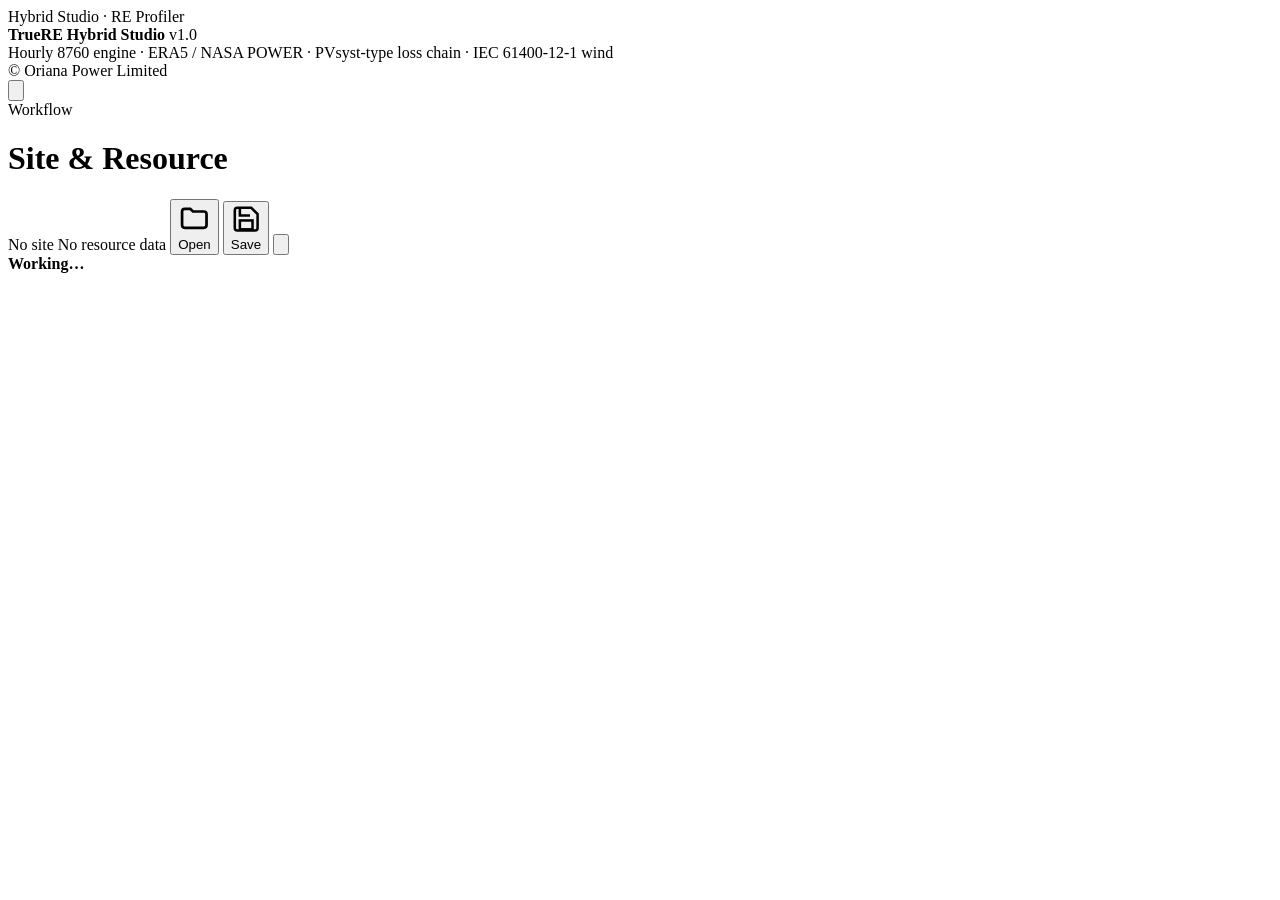
==== app/src/index.html @ d366f19b "Add TrueRE Hybrid Studio single-file RE profiling and green ammonia simulation app - Location-based " ====
<!doctype html>
<html lang="en">
<head>
<meta charset="utf-8">
<meta name="viewport" content="width=device-width,initial-scale=1">
<title>TrueRE Hybrid Studio</title>
<meta name="description" content="Oriana Power TrueRE Hybrid Studio — site-specific solar PV and wind energy profiling with hourly green hydrogen / ammonia plant simulation and screening economics.">
<link rel="preconnect" href="https://fonts.googleapis.com"><link rel="preconnect" href="https://fonts.gstatic.com" crossorigin>
<link href="https://fonts.googleapis.com/css2?family=Inter:wght@400;500;600;700;800&display=swap" rel="stylesheet">
<style>/*@@LEAFLET_CSS@@*/</style>
<style>/*@@STYLES@@*/</style>
</head>
<body>
<div class="app">
  <aside class="side" id="side">
    <div class="brand" title="TrueRE — Oriana Power Limited"><!--@@LOGO@@--></div>
    <div class="prod">Hybrid Studio · RE Profiler</div>
    <nav class="nav" id="nav"></nav>
    <div class="sep"></div>
    <div class="foot"><b>TrueRE Hybrid Studio</b> v1.0<br>Hourly 8760 engine · ERA5 / NASA POWER · PVsyst-type loss chain · IEC 61400-12-1 wind<br>© Oriana Power Limited</div>
  </aside>
  <main class="main">
    <header class="top">
      <button class="btn iconbtn menu-btn" id="menuBtn" aria-label="Menu"><svg viewBox="0 0 24 24" fill="none" stroke="currentColor" stroke-width="2"><path d="M3 6h18M3 12h18M3 18h18"/></svg></button>
      <div>
        <div class="crumb" id="crumb">Workflow</div>
        <h1 id="pageTitle">Site &amp; Resource</h1>
      </div>
      <div class="grow"></div>
      <span class="chip" id="chipSite"><span class="dot"></span><span>No site</span></span>
      <span class="chip" id="chipData"><span class="dot"></span><span>No resource data</span></span>
      <button class="btn sm" id="btnOpen" title="Open project (.json)"><svg viewBox="0 0 24 24" fill="none" stroke="currentColor" stroke-width="2"><path d="M3 7a2 2 0 0 1 2-2h4l2 2h8a2 2 0 0 1 2 2v8a2 2 0 0 1-2 2H5a2 2 0 0 1-2-2z"/></svg><span class="bl">Open</span></button>
      <button class="btn sm" id="btnSave" title="Save project (.json)"><svg viewBox="0 0 24 24" fill="none" stroke="currentColor" stroke-width="2"><path d="M5 3h11l5 5v11a2 2 0 0 1-2 2H5a2 2 0 0 1-2-2V5a2 2 0 0 1 2-2z"/><path d="M7 3v6h8"/><rect x="7" y="13" width="10" height="7"/></svg><span class="bl">Save</span></button>
      <button class="btn sm iconbtn" id="btnTheme" title="Toggle light / dark"><svg viewBox="0 0 24 24" fill="none" stroke="currentColor" stroke-width="2"><path d="M21 12.8A9 9 0 1 1 11.2 3a7 7 0 0 0 9.8 9.8z"/></svg></button>
      <input type="file" id="fileProject" accept=".json" hidden>
    </header>
    <div class="content" id="content">
      <section class="page" id="page-site"></section>
      <section class="page" id="page-pv"></section>
      <section class="page" id="page-wind"></section>
      <section class="page" id="page-profile"></section>
      <section class="page" id="page-plant"></section>
      <section class="page" id="page-econ"></section>
      <section class="page" id="page-explore"></section>
      <section class="page" id="page-docs"></section>
    </div>
  </main>
</div>
<div class="busy" id="busy"><div class="box"><span class="spinner"></span><b id="busyMsg">Working…</b><div class="progress mt"><i id="busyBar"></i></div><div class="log mt" id="busyLog"></div></div></div>
<div class="toast" id="toast"></div>
<script>/*@@LIBS@@*/</script>
<script>/*@@SAMPLE@@*/</script>
<script>/*@@ENGINE_RE@@*/</script>
<script>/*@@ENGINE_PLANT@@*/</script>
<script>/*@@UI@@*/</script>
</body>
</html>
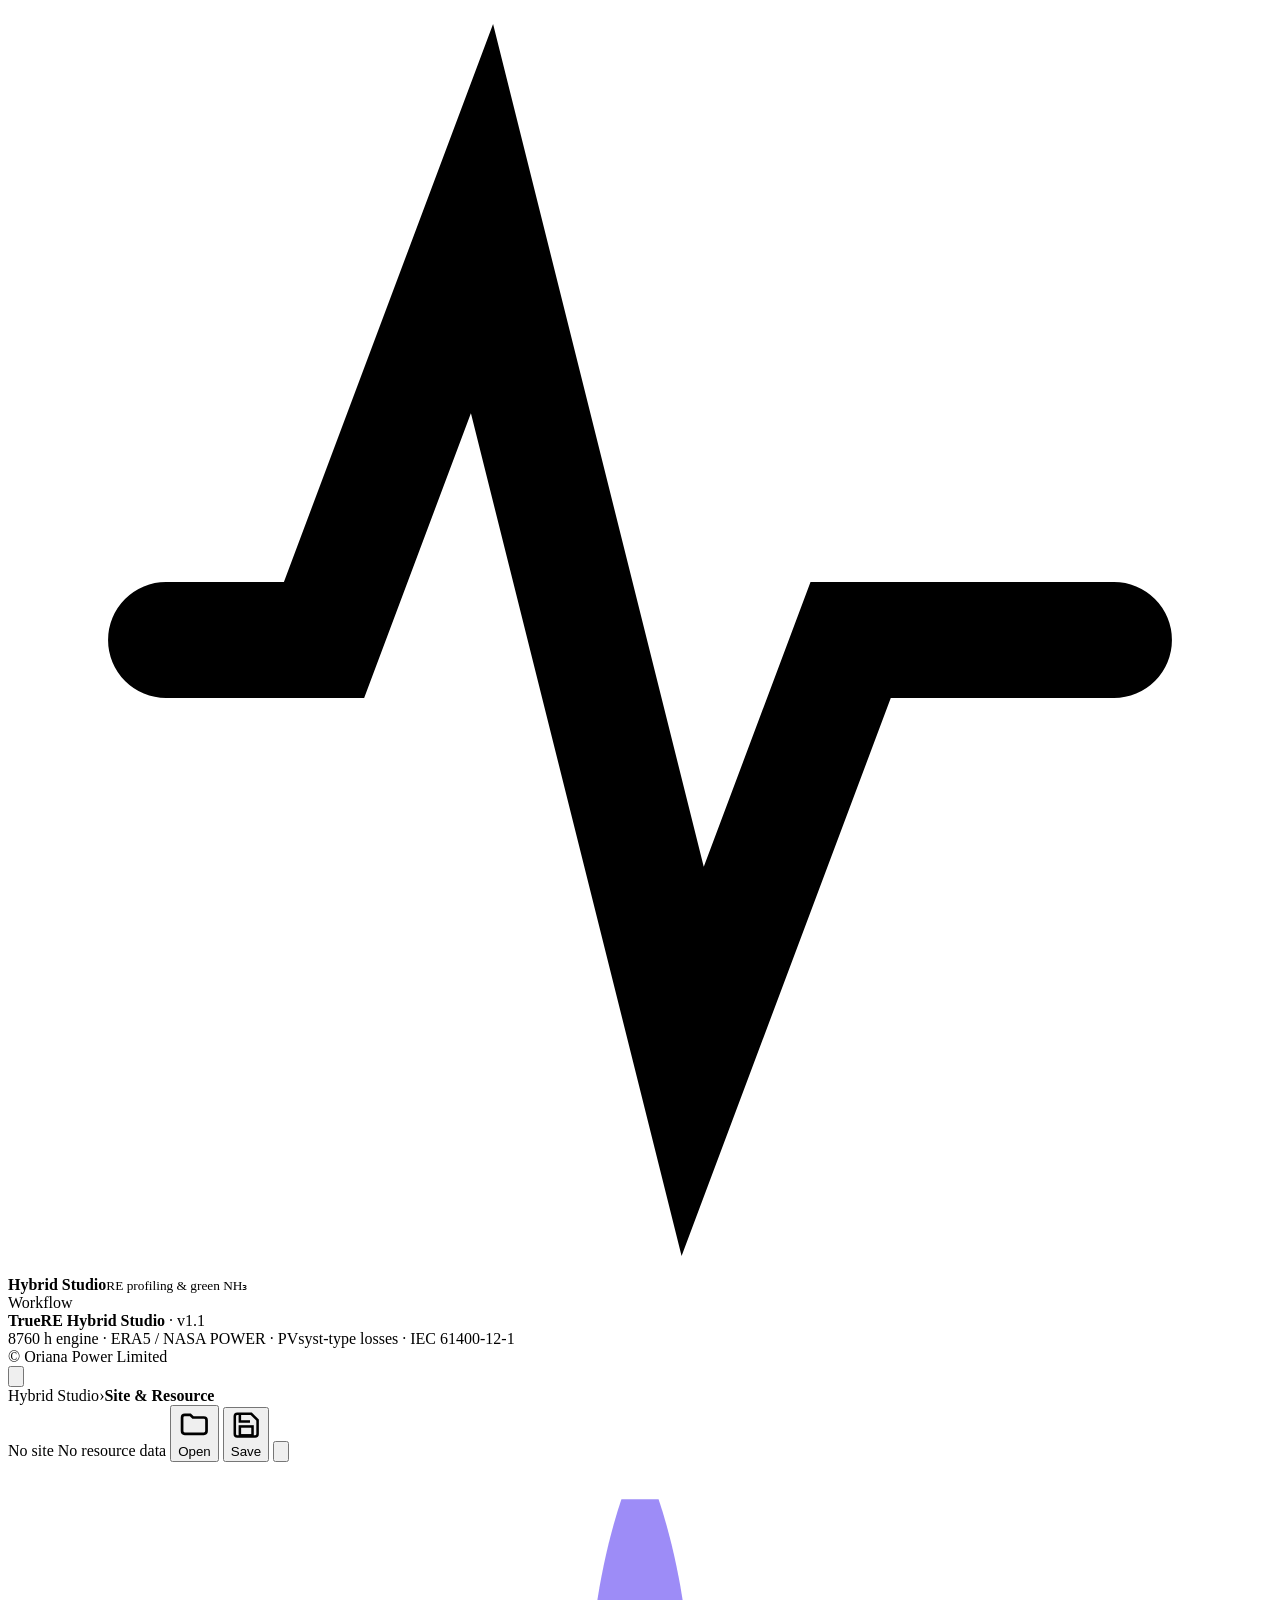
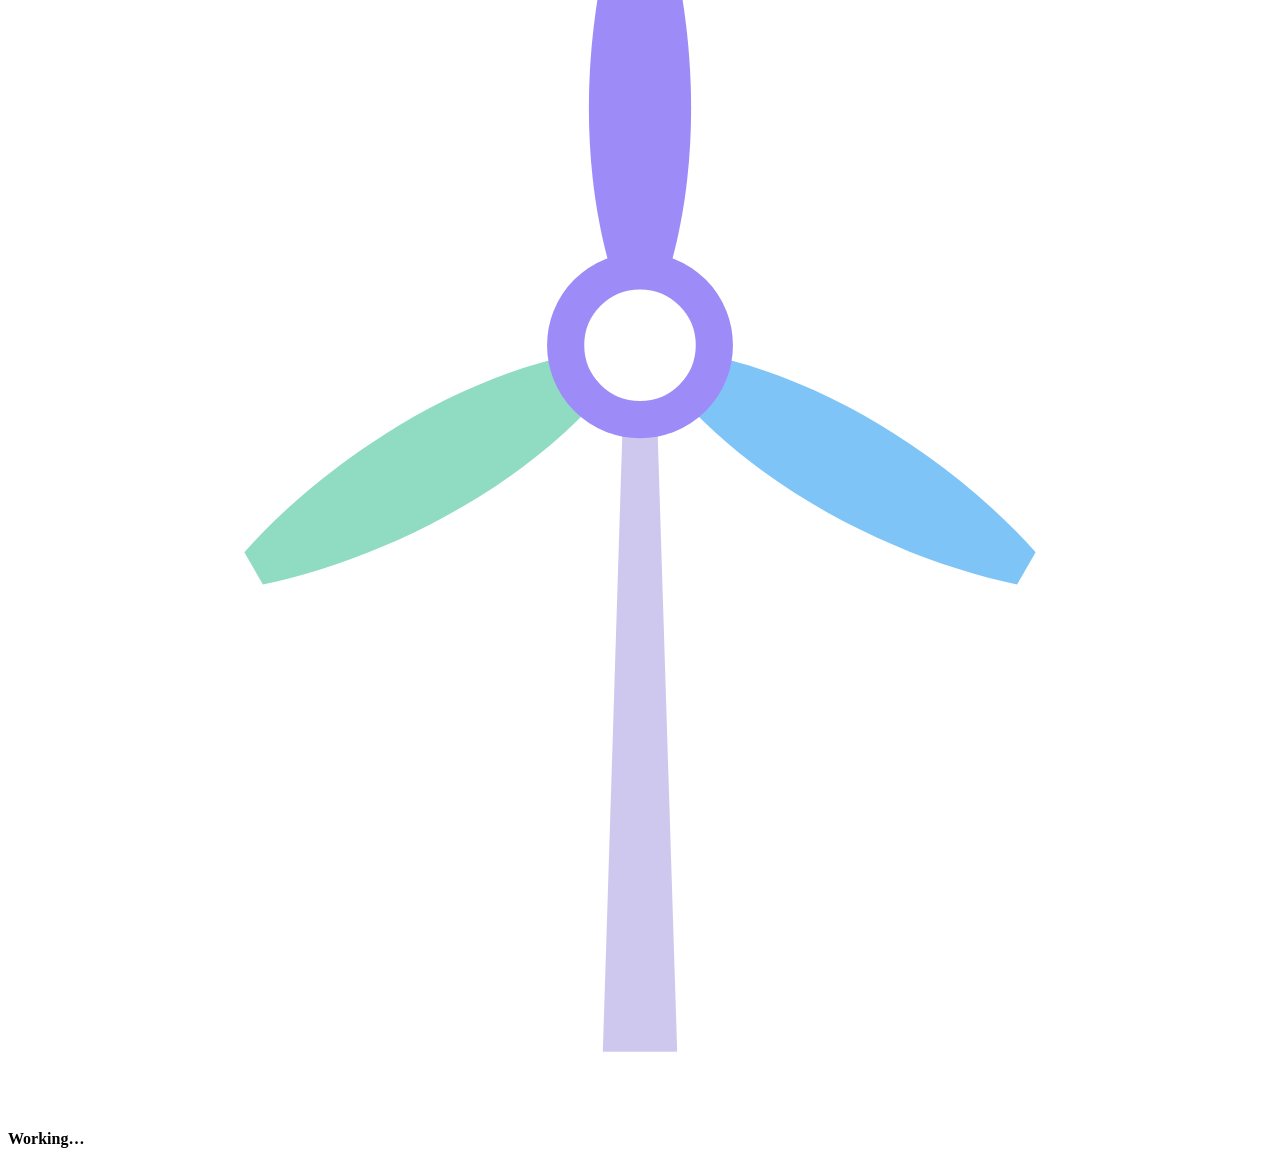
==== commit cf7e6eda: "Redesign UI with pastel design system, animated plant illustrations and field icons - New pastel cal" ====
--- a/app/src/index.html
+++ b/app/src/index.html
@@ -6,26 +6,23 @@
 <title>TrueRE Hybrid Studio</title>
 <meta name="description" content="Oriana Power TrueRE Hybrid Studio — site-specific solar PV and wind energy profiling with hourly green hydrogen / ammonia plant simulation and screening economics.">
 <link rel="preconnect" href="https://fonts.googleapis.com"><link rel="preconnect" href="https://fonts.gstatic.com" crossorigin>
-<link href="https://fonts.googleapis.com/css2?family=Inter:wght@400;500;600;700;800&display=swap" rel="stylesheet">
+<link href="https://fonts.googleapis.com/css2?family=Inter:wght@400;500;600;700&family=Plus+Jakarta+Sans:wght@500;600;700;800&display=swap" rel="stylesheet">
 <style>/*@@LEAFLET_CSS@@*/</style>
 <style>/*@@STYLES@@*/</style>
 </head>
 <body>
 <div class="app">
-  <aside class="side" id="side">
+  <aside class="side" id="side"><div class="side-in">
     <div class="brand" title="TrueRE — Oriana Power Limited"><!--@@LOGO@@--></div>
-    <div class="prod">Hybrid Studio · RE Profiler</div>
+    <div class="prod"><span class="pi"><svg viewBox="0 0 24 24" fill="none" stroke="currentColor" stroke-width="2.2" stroke-linecap="round"><path d="M3 12h3l3-8 4 16 3-8h5"/></svg></span><span><b>Hybrid Studio</b><small>RE profiling &amp; green NH₃</small></span></div>
+    <div class="navlab">Workflow</div>
     <nav class="nav" id="nav"></nav>
-    <div class="sep"></div>
-    <div class="foot"><b>TrueRE Hybrid Studio</b> v1.0<br>Hourly 8760 engine · ERA5 / NASA POWER · PVsyst-type loss chain · IEC 61400-12-1 wind<br>© Oriana Power Limited</div>
-  </aside>
+    <div class="foot"><b>TrueRE Hybrid Studio</b> · v1.1<br>8760 h engine · ERA5 / NASA POWER · PVsyst-type losses · IEC 61400-12-1<br>© Oriana Power Limited</div>
+  </div></aside>
   <main class="main">
     <header class="top">
       <button class="btn iconbtn menu-btn" id="menuBtn" aria-label="Menu"><svg viewBox="0 0 24 24" fill="none" stroke="currentColor" stroke-width="2"><path d="M3 6h18M3 12h18M3 18h18"/></svg></button>
-      <div>
-        <div class="crumb" id="crumb">Workflow</div>
-        <h1 id="pageTitle">Site &amp; Resource</h1>
-      </div>
+      <div class="crumb"><span>Hybrid Studio</span><span>›</span><b id="pageTitle">Site &amp; Resource</b><span id="crumb" hidden></span></div>
       <div class="grow"></div>
       <span class="chip" id="chipSite"><span class="dot"></span><span>No site</span></span>
       <span class="chip" id="chipData"><span class="dot"></span><span>No resource data</span></span>
@@ -35,6 +32,7 @@
       <input type="file" id="fileProject" accept=".json" hidden>
     </header>
     <div class="content" id="content">
+      <div id="phero"></div>
       <section class="page" id="page-site"></section>
       <section class="page" id="page-pv"></section>
       <section class="page" id="page-wind"></section>
@@ -46,12 +44,13 @@
     </div>
   </main>
 </div>
-<div class="busy" id="busy"><div class="box"><span class="spinner"></span><b id="busyMsg">Working…</b><div class="progress mt"><i id="busyBar"></i></div><div class="log mt" id="busyLog"></div></div></div>
+<div class="busy" id="busy"><div class="box"><svg class="mini" viewBox="0 0 34 34"><path d="M16,32 L16.6,13 L17.4,13 L18,32Z" fill="#CFC8EE"/><g class="rotor"><path d="M17,13 C19,9 18.5,4 17.5,1 L16.5,1 C15.5,4 15,9 17,13Z" fill="#9D8CF7"/><path d="M17,13 C19,9 18.5,4 17.5,1 L16.5,1 C15.5,4 15,9 17,13Z" fill="#7FC4F7" transform="rotate(120 17 13)"/><path d="M17,13 C19,9 18.5,4 17.5,1 L16.5,1 C15.5,4 15,9 17,13Z" fill="#8FDCC3" transform="rotate(240 17 13)"/></g><circle cx="17" cy="13" r="2" fill="#fff" stroke="#9D8CF7"/></svg><b id="busyMsg">Working…</b><div class="progress mt"><i id="busyBar"></i></div><div class="log mt" id="busyLog"></div></div></div>
 <div class="toast" id="toast"></div>
 <script>/*@@LIBS@@*/</script>
 <script>/*@@SAMPLE@@*/</script>
 <script>/*@@ENGINE_RE@@*/</script>
 <script>/*@@ENGINE_PLANT@@*/</script>
+<script>/*@@SCENE@@*/</script>
 <script>/*@@UI@@*/</script>
 </body>
 </html>
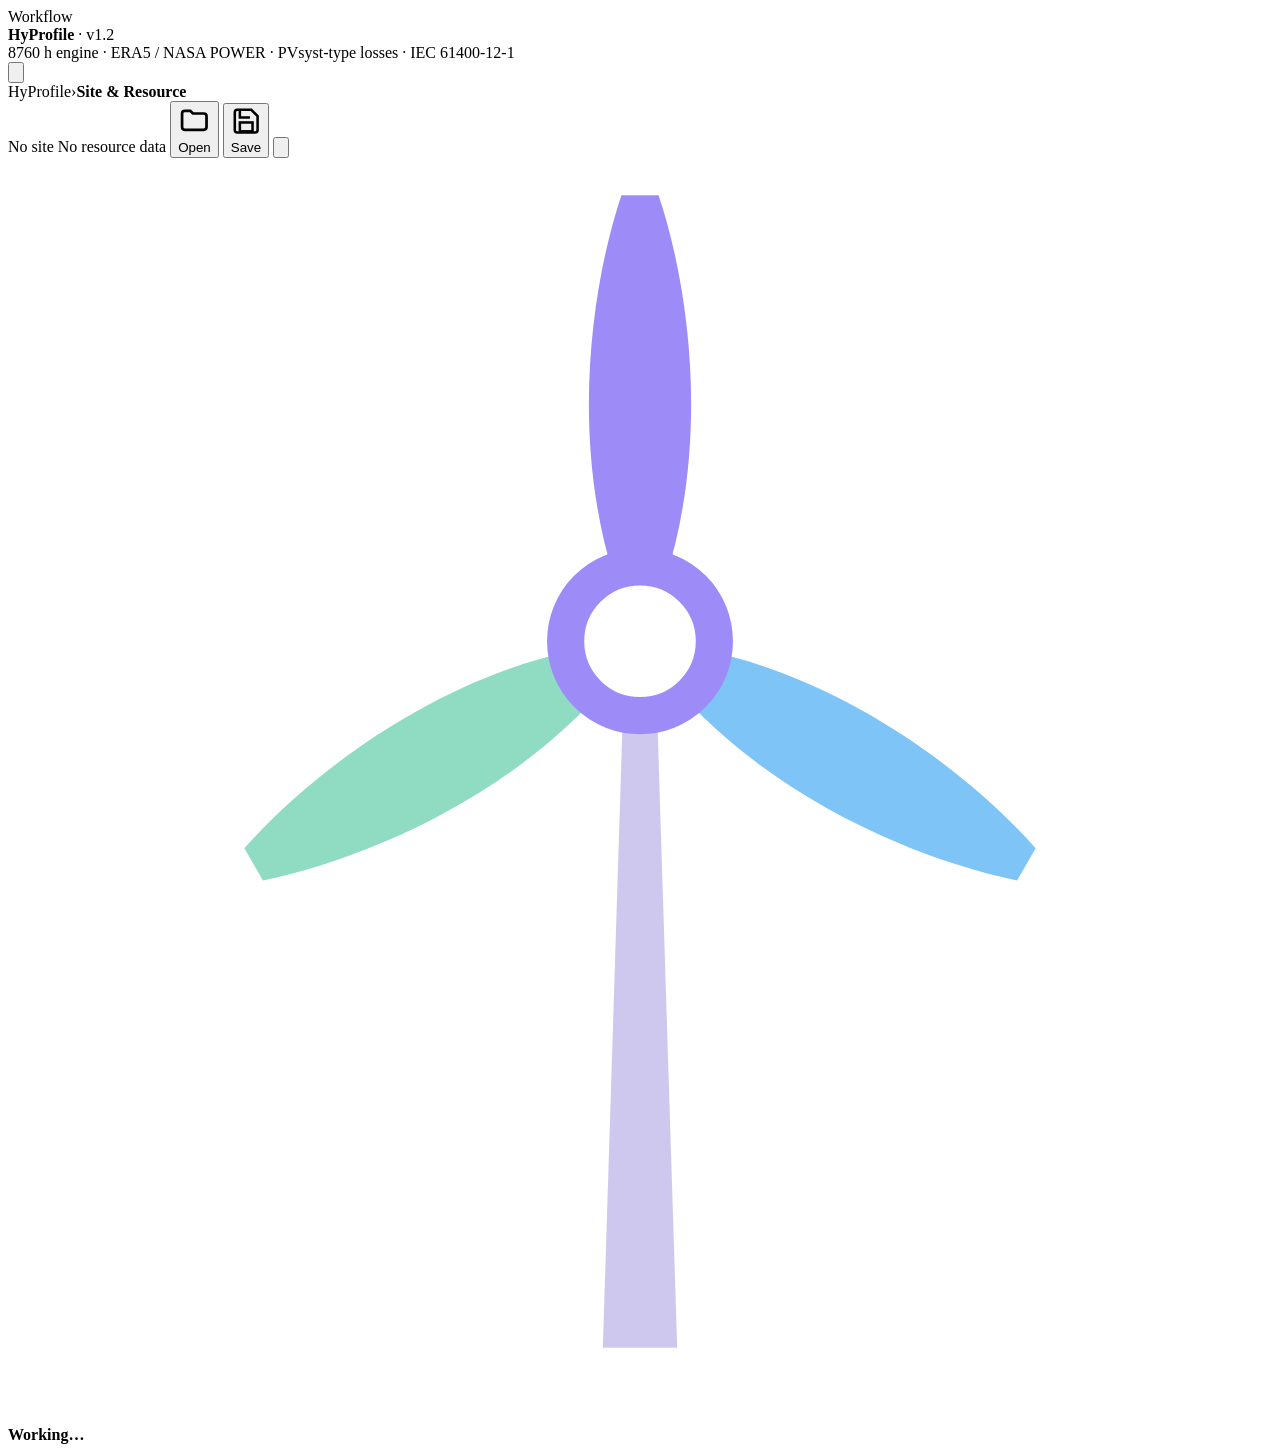
==== commit 43ba9b4f: "Replace branding with HyProfile logo and remove TrueRE / Oriana names - New 2D vector mark: a 24-spo" ====
--- a/app/src/index.html
+++ b/app/src/index.html
@@ -3,8 +3,9 @@
 <head>
 <meta charset="utf-8">
 <meta name="viewport" content="width=device-width,initial-scale=1">
-<title>TrueRE Hybrid Studio</title>
-<meta name="description" content="Oriana Power TrueRE Hybrid Studio — site-specific solar PV and wind energy profiling with hourly green hydrogen / ammonia plant simulation and screening economics.">
+<title>HyProfile — Hourly Green Hydrogen Simulator</title>
+<link rel="icon" type="image/svg+xml" href="/*@@FAVICON@@*/">
+<meta name="description" content="HyProfile — site-specific hourly solar and wind generation profiles with green hydrogen and ammonia plant simulation and screening economics.">
 <link rel="preconnect" href="https://fonts.googleapis.com"><link rel="preconnect" href="https://fonts.gstatic.com" crossorigin>
 <link href="https://fonts.googleapis.com/css2?family=Inter:wght@400;500;600;700&family=Plus+Jakarta+Sans:wght@500;600;700;800&display=swap" rel="stylesheet">
 <style>/*@@LEAFLET_CSS@@*/</style>
@@ -13,16 +14,15 @@
 <body>
 <div class="app">
   <aside class="side" id="side"><div class="side-in">
-    <div class="brand" title="TrueRE — Oriana Power Limited"><!--@@LOGO@@--></div>
-    <div class="prod"><span class="pi"><svg viewBox="0 0 24 24" fill="none" stroke="currentColor" stroke-width="2.2" stroke-linecap="round"><path d="M3 12h3l3-8 4 16 3-8h5"/></svg></span><span><b>Hybrid Studio</b><small>RE profiling &amp; green NH₃</small></span></div>
+    <div class="brand" title="HyProfile — Hourly Green Hydrogen Simulator"><!--@@LOGO@@--></div>
     <div class="navlab">Workflow</div>
     <nav class="nav" id="nav"></nav>
-    <div class="foot"><b>TrueRE Hybrid Studio</b> · v1.1<br>8760 h engine · ERA5 / NASA POWER · PVsyst-type losses · IEC 61400-12-1<br>© Oriana Power Limited</div>
+    <div class="foot"><b>HyProfile</b> · v1.2<br>8760 h engine · ERA5 / NASA POWER · PVsyst-type losses · IEC 61400-12-1</div>
   </div></aside>
   <main class="main">
     <header class="top">
       <button class="btn iconbtn menu-btn" id="menuBtn" aria-label="Menu"><svg viewBox="0 0 24 24" fill="none" stroke="currentColor" stroke-width="2"><path d="M3 6h18M3 12h18M3 18h18"/></svg></button>
-      <div class="crumb"><span>Hybrid Studio</span><span>›</span><b id="pageTitle">Site &amp; Resource</b><span id="crumb" hidden></span></div>
+      <div class="crumb"><span>HyProfile</span><span>›</span><b id="pageTitle">Site &amp; Resource</b><span id="crumb" hidden></span></div>
       <div class="grow"></div>
       <span class="chip" id="chipSite"><span class="dot"></span><span>No site</span></span>
       <span class="chip" id="chipData"><span class="dot"></span><span>No resource data</span></span>
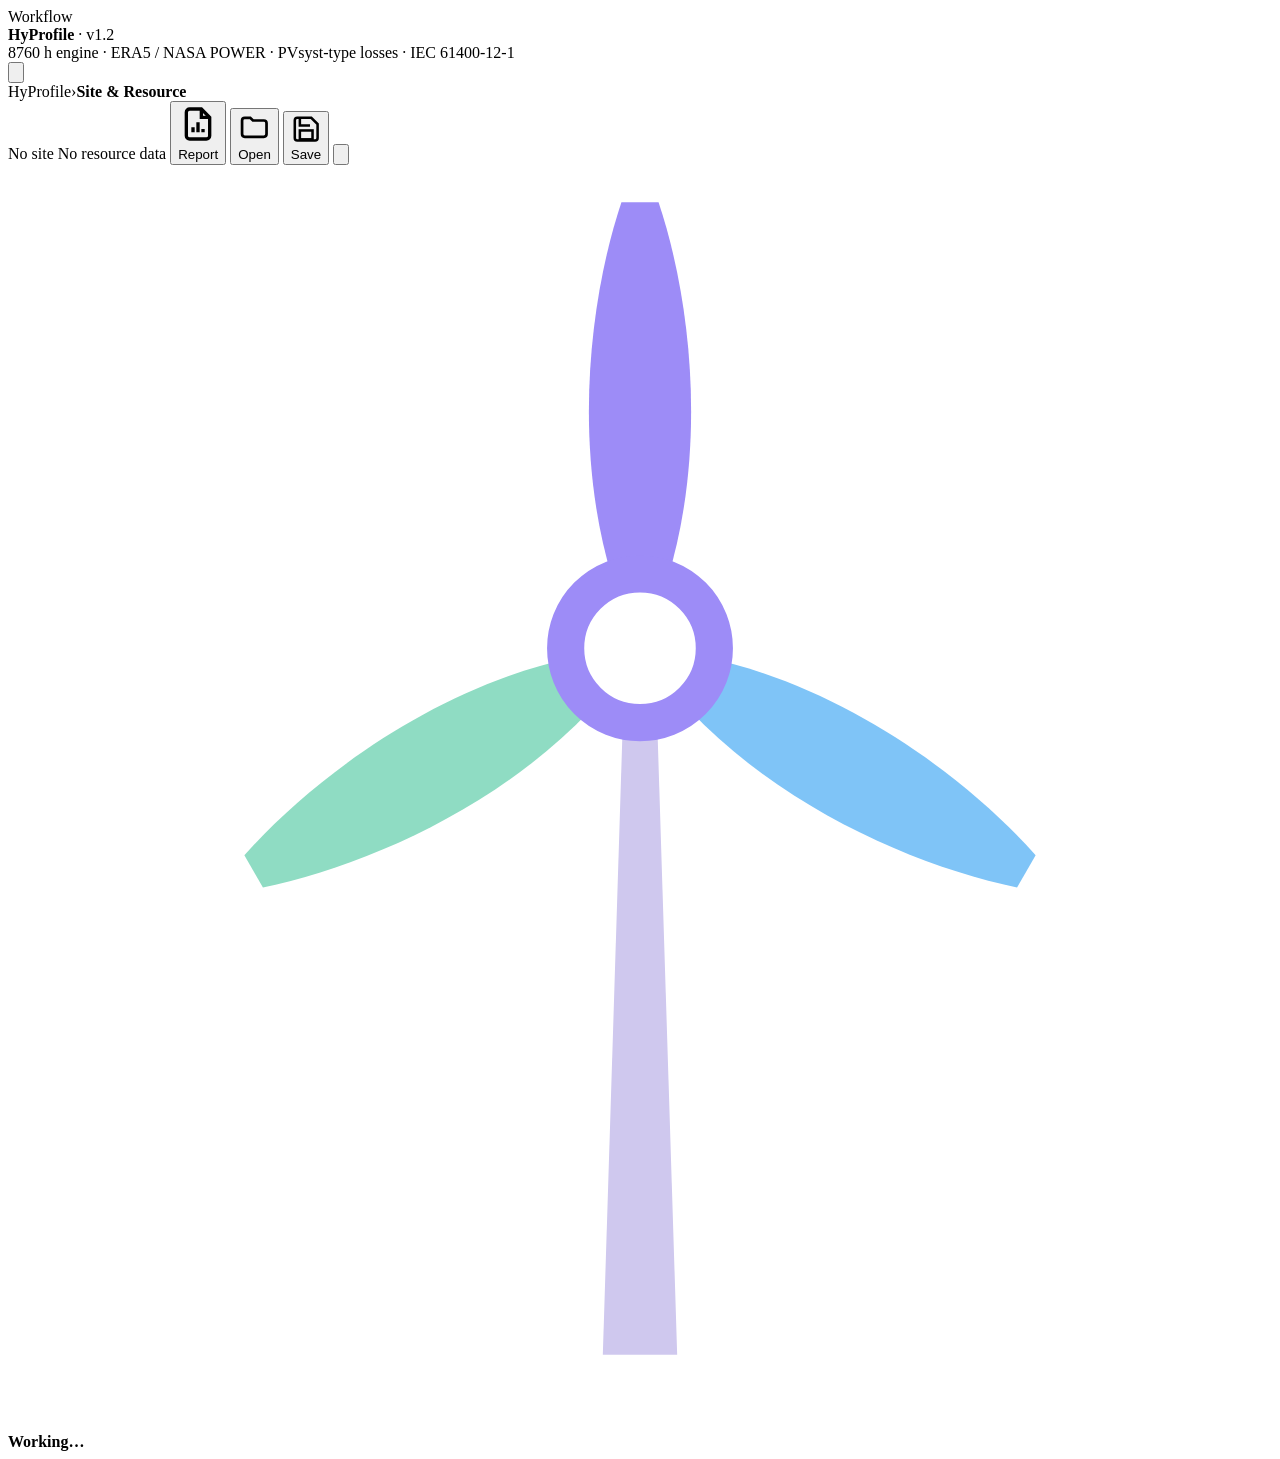
==== commit 752a7bee: "Add PDF and Excel run-report generation - New report module (app/src/report.js): A4 PDF via jsPDF + " ====
--- a/app/src/index.html
+++ b/app/src/index.html
@@ -26,6 +26,7 @@
       <div class="grow"></div>
       <span class="chip" id="chipSite"><span class="dot"></span><span>No site</span></span>
       <span class="chip" id="chipData"><span class="dot"></span><span>No resource data</span></span>
+      <button class="btn sm primary" id="btnReport" title="Generate PDF / Excel report of the model run"><svg viewBox="0 0 24 24" fill="none" stroke="currentColor" stroke-width="2"><path d="M14 3H7a2 2 0 0 0-2 2v14a2 2 0 0 0 2 2h10a2 2 0 0 0 2-2V8z"/><path d="M14 3v5h5M9 17v-3M12 17v-6M15 17v-2"/></svg><span class="bl">Report</span></button>
       <button class="btn sm" id="btnOpen" title="Open project (.json)"><svg viewBox="0 0 24 24" fill="none" stroke="currentColor" stroke-width="2"><path d="M3 7a2 2 0 0 1 2-2h4l2 2h8a2 2 0 0 1 2 2v8a2 2 0 0 1-2 2H5a2 2 0 0 1-2-2z"/></svg><span class="bl">Open</span></button>
       <button class="btn sm" id="btnSave" title="Save project (.json)"><svg viewBox="0 0 24 24" fill="none" stroke="currentColor" stroke-width="2"><path d="M5 3h11l5 5v11a2 2 0 0 1-2 2H5a2 2 0 0 1-2-2V5a2 2 0 0 1 2-2z"/><path d="M7 3v6h8"/><rect x="7" y="13" width="10" height="7"/></svg><span class="bl">Save</span></button>
       <button class="btn sm iconbtn" id="btnTheme" title="Toggle light / dark"><svg viewBox="0 0 24 24" fill="none" stroke="currentColor" stroke-width="2"><path d="M21 12.8A9 9 0 1 1 11.2 3a7 7 0 0 0 9.8 9.8z"/></svg></button>
